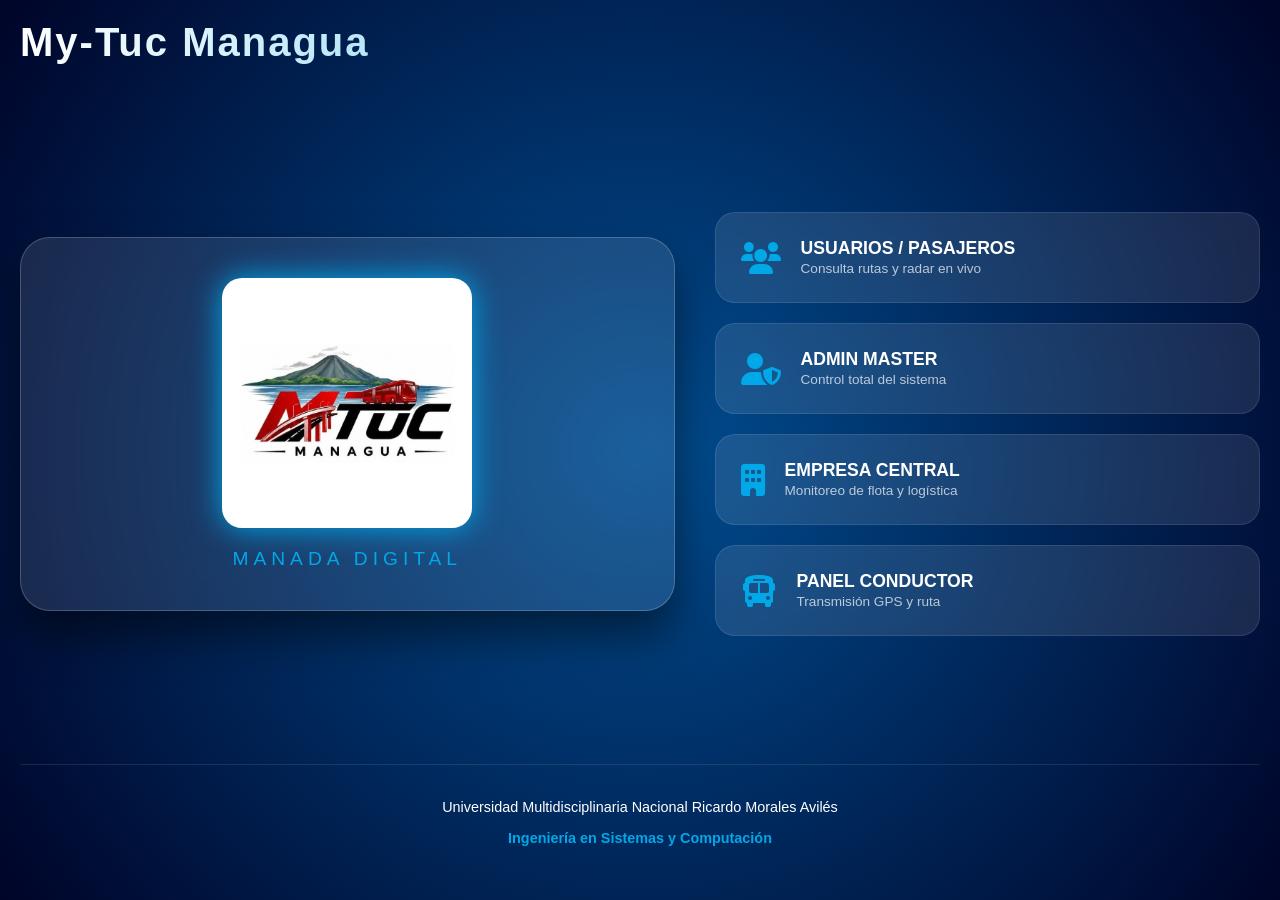
==== index.html @ 28d9f67d "Fix HTML structure and styles for mobile responsiveness" ====
<!DOCTYPE html>
<html lang="es">
<head>
    <meta charset="UTF-8">
    <meta name="viewport" content="width=device-width, initial-scale=1.0">
    <title>MyTuc Managua | Inicio</title>
    <link rel="stylesheet" href="https://cdnjs.cloudflare.com/ajax/libs/font-awesome/6.0.0-beta3/css/all.min.css">
    <style>
        :root {
            --azul-oscuro: #000428;
            --azul-deep: #004e92;
            --celeste: #00A8E8;
            --verde-neon: #2ECC71;
            --blanco-cristal: rgba(255, 255, 255, 0.1);
        }

        body, html {
            margin: 0;
            padding: 0;
            min-height: 100%; 
            font-family: 'Segoe UI', Roboto, sans-serif;
            background: radial-gradient(circle at center, var(--azul-deep), var(--azul-oscuro));
            color: white;
            overflow-x: hidden; 
        }

        .background-blobs {
            position: absolute;
            width: 100%;
            height: 100%;
            z-index: -1;
            filter: blur(80px);
            opacity: 0.5;
        }

        .blob {
            position: absolute;
            background: var(--celeste);
            border-radius: 50%;
            animation: move 20s infinite alternate;
        }

        @keyframes move {
            from { transform: translate(0, 0); }
            to { transform: translate(100px, 100px); }
        }

        .container {
            display: flex;
            flex-direction: column;
            min-height: 100vh; 
            padding: 20px;
            box-sizing: border-box;
        }

        header {
            text-align: left;
            padding-bottom: 20px;
        }

        header h1 {
            font-size: 2.5rem;
            margin: 0;
            letter-spacing: 2px;
            background: linear-gradient(to right, #fff, var(--celeste));
            -webkit-background-clip: text;
            -webkit-text-fill-color: transparent;
        }

        .main-content {
            display: grid;
            grid-template-columns: 1.2fr 1fr;
            gap: 40px;
            flex-grow: 1;
            align-items: center;
        }

        /* Área del Logo (Izquierda) */
        .logo-section {
            background: var(--blanco-cristal);
            backdrop-filter: blur(15px);
            border: 1px solid rgba(255,255,255,0.2);
            border-radius: 30px;
            padding: 40px 20px;
            display: flex;
            flex-direction: column;
            align-items: center;
            justify-content: center;
            box-shadow: 0 25px 45px rgba(0,0,0,0.5);
            position: relative;
        }

        .logo-placeholder {
            width: 250px;
            height: 250px;
            background: white;
            border-radius: 20px;
            display: flex;
            align-items: center;
            justify-content: center;
            color: var(--azul-oscuro);
            font-weight: bold;
            font-size: 2rem;
            box-shadow: 0 0 30px var(--celeste);
        }

        .logo-section span {
            margin-top: 20px;
            font-size: 1.2rem;
            color: var(--celeste);
            text-transform: uppercase;
            letter-spacing: 5px;
        }

        /* Área de Botones (Derecha) */
        .menu-section {
            display: flex;
            flex-direction: column;
            gap: 20px;
        }

        .menu-btn {
            background: var(--blanco-cristal);
            backdrop-filter: blur(10px);
            border: 1px solid rgba(255,255,255,0.1);
            padding: 25px;
            border-radius: 20px;
            display: flex;
            align-items: center;
            text-decoration: none;
            color: white;
            transition: all 0.4s cubic-bezier(0.175, 0.885, 0.32, 1.275);
            position: relative;
            overflow: hidden;
        }

        .menu-btn i {
            font-size: 2rem;
            margin-right: 20px;
            color: var(--celeste);
        }

        .menu-btn div b {
            display: block;
            font-size: 1.1rem;
            text-transform: uppercase;
        }

        .menu-btn div span {
            font-size: 0.85rem;
            opacity: 0.7;
        }

        /* Efectos Hover */
        .menu-btn:hover {
            transform: scale(1.05) translateX(10px);
            background: rgba(255,255,255,0.2);
            border-color: var(--verde-neon);
        }
        .menu-btn:hover i {
            color: var(--verde-neon);
            text-shadow: 0 0 15px var(--verde-neon);
        }

        footer {
            text-align: center;
            padding: 20px;
            font-size: 0.9rem;
            border-top: 1px solid rgba(255,255,255,0.1);
            margin-top: auto; 
        }

        .u-name { color: var(--celeste); font-weight: bold; }

        /* --- AJUSTES PARA CELULAR (VISTA VERTICAL) --- */
       /* --- SECCIÓN CORRECTIVA PARA MÓVILES --- */
    @media screen and (max-width: 768px) {
        
        /* Forzamos a que el contenedor principal permita scroll y no se comprima */
        .container {
            display: block !important;
            height: auto !important;
            min-height: 100vh !important;
            overflow-y: auto !important;
        }

        /* Eliminamos el GRID y ponemos todo en una sola columna vertical */
        .main-content { 
            display: flex !important;
            flex-direction: column !important;
            grid-template-columns: 1fr !important; /* Anula las 2 columnas */
            gap: 20px !important;
            width: 100% !important;
        }

        /* El logo arriba, ocupando el ancho completo */
        .logo-section { 
            width: 100% !important;
            height: auto !important; 
            padding: 20px !important;
            order: 1; /* Asegura que vaya de primero */
        }

        /* Los botones abajo, uno tras otro */
        .menu-section {
            width: 100% !important;
            display: flex !important;
            flex-direction: column !important;
            gap: 15px !important;
            order: 2; /* Asegura que vaya después del logo */
        }

        .menu-btn {
            width: 100% !important;
            padding: 20px !important;
        }

        /* Título centrado y más pequeño para que no empuje el diseño */
        header h1 {
            font-size: 1.6rem !important;
            text-align: center !important;
        }
    }
    </style>
</head>
<body>

    <div class="background-blobs">
        <div class="blob" style="width: 300px; height: 300px; top: 10%; left: 10%;"></div>
        <div class="blob" style="width: 200px; height: 200px; bottom: 10%; right: 10%; background: var(--verde-neon);"></div>
    </div>

    <div class="container">
        <header>
            <h1>My-Tuc Managua</h1>
        </header>

        <main class="main-content">
            <!-- Sección Logo -->
            <section class="logo-section">
                <div class="logo-placeholder">
                    <img src="img/Logo.jpeg" alt="LOGO" style="max-width:85%; border-radius: 10px;" onerror="this.parentElement.innerHTML='LOGO'">
                </div>
                <span>Manada Digital</span>
            </section>

            <!-- Sección Menú -->
            <section class="menu-section">
                <a href="Usuari@s.html" class="menu-btn">
                    <i class="fas fa-users"></i>
                    <div>
                        <b>Usuarios / Pasajeros</b>
                        <span>Consulta rutas y radar en vivo</span>
                    </div>
                </a>

                <a href="AdminMaestro.html" class="menu-btn">
                    <i class="fas fa-user-shield"></i>
                    <div>
                        <b>Admin Master</b>
                        <span>Control total del sistema</span>
                    </div>
                </a>

                <a href="EmpresaControl.html" class="menu-btn">
                    <i class="fas fa-building"></i>
                    <div>
                        <b>Empresa Central</b>
                        <span>Monitoreo de flota y logística</span>
                    </div>
                </a>

                <a href="conductor.html" class="menu-btn">
                    <i class="fas fa-bus"></i>
                    <div>
                        <b>Panel Conductor</b>
                        <span>Transmisión GPS y ruta</span>
                    </div>
                </a>
            </section>
        </main>

        <footer>
            <p>Universidad Multidisciplinaria Nacional Ricardo Morales Avilés</p>
            <p class="u-name">Ingeniería en Sistemas y Computación</p>
        </footer>
    </div>

</body>
</html>
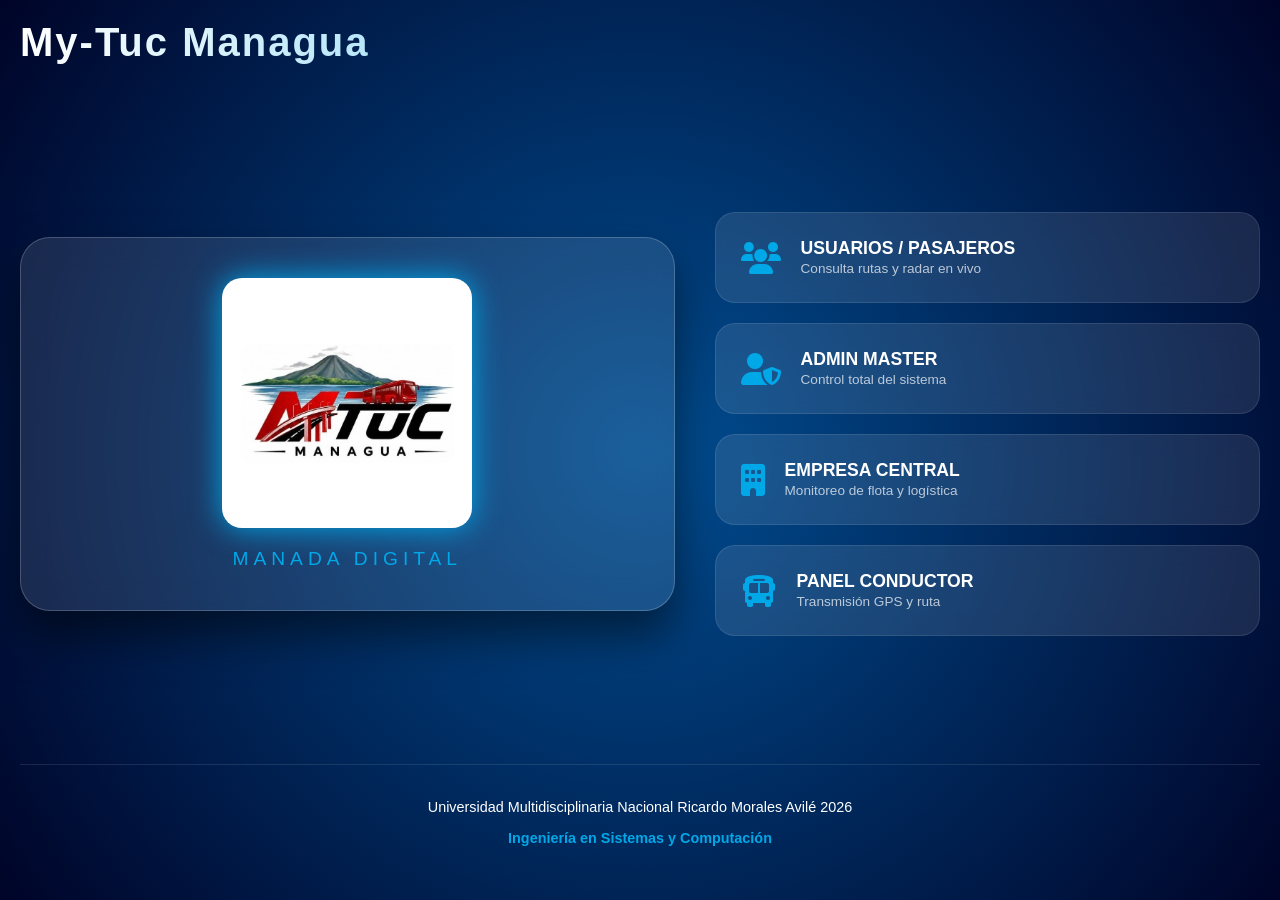
==== commit 7fd6213a: "Revise index.html for layout and styling improvements Updated the HTML structure and styles for the " ====
--- a/index.html
+++ b/index.html
@@ -174,53 +174,64 @@
 
         /* --- AJUSTES PARA CELULAR (VISTA VERTICAL) --- */
        /* --- SECCIÓN CORRECTIVA PARA MÓVILES --- */
-    @media screen and (max-width: 768px) {
-        
-        /* Forzamos a que el contenedor principal permita scroll y no se comprima */
-        .container {
-            display: block !important;
-            height: auto !important;
-            min-height: 100vh !important;
-            overflow-y: auto !important;
-        }
-
-        /* Eliminamos el GRID y ponemos todo en una sola columna vertical */
-        .main-content { 
-            display: flex !important;
-            flex-direction: column !important;
-            grid-template-columns: 1fr !important; /* Anula las 2 columnas */
-            gap: 20px !important;
-            width: 100% !important;
-        }
-
-        /* El logo arriba, ocupando el ancho completo */
-        .logo-section { 
-            width: 100% !important;
-            height: auto !important; 
-            padding: 20px !important;
-            order: 1; /* Asegura que vaya de primero */
-        }
-
-        /* Los botones abajo, uno tras otro */
-        .menu-section {
-            width: 100% !important;
-            display: flex !important;
-            flex-direction: column !important;
-            gap: 15px !important;
-            order: 2; /* Asegura que vaya después del logo */
-        }
-
-        .menu-btn {
-            width: 100% !important;
-            padding: 20px !important;
-        }
-
-        /* Título centrado y más pequeño para que no empuje el diseño */
-        header h1 {
-            font-size: 1.6rem !important;
-            text-align: center !important;
-        }
-    }
+    /* --- AJUSTES PARA CELULAR (VISTA VERTICAL) --- */
+@media screen and (max-width: 768px) {
+
+    .container {
+        display: block !important;
+        height: auto !important;
+        min-height: 100vh !important;
+        overflow-y: auto !important;
+        padding: 15px !important;
+    }
+
+    .main-content { 
+        display: flex !important;
+        flex-direction: column !important;
+        grid-template-columns: 1fr !important; 
+        gap: 20px !important;
+        width: 100% !important;
+    }
+
+    .logo-section { 
+        width: 100% !important;
+        height: auto !important; 
+        padding: 20px !important;
+        order: 1;
+    }
+
+    .logo-placeholder {
+        width: 80% !important;
+        height: auto !important;
+        max-width: 200px !important;
+    }
+
+    .menu-section {
+        width: 100% !important;
+        display: flex !important;
+        flex-direction: column !important;
+        gap: 15px !important;
+        order: 2;
+    }
+
+    .menu-btn {
+        width: 100% !important;
+        padding: 15px !important;
+        font-size: 0.95rem !important;
+    }
+
+    header h1 {
+        font-size: 1.6rem !important;
+        text-align: center !important;
+    }
+}
+
+/* Ajuste global para imágenes */
+img {
+    max-width: 100%;
+    height: auto;
+}
+
     </style>
 </head>
 <body>
@@ -281,7 +292,7 @@
         </main>
 
         <footer>
-            <p>Universidad Multidisciplinaria Nacional Ricardo Morales Avilés</p>
+            <p>Universidad Multidisciplinaria Nacional Ricardo Morales Avilé 2026</p>
             <p class="u-name">Ingeniería en Sistemas y Computación</p>
         </footer>
     </div>
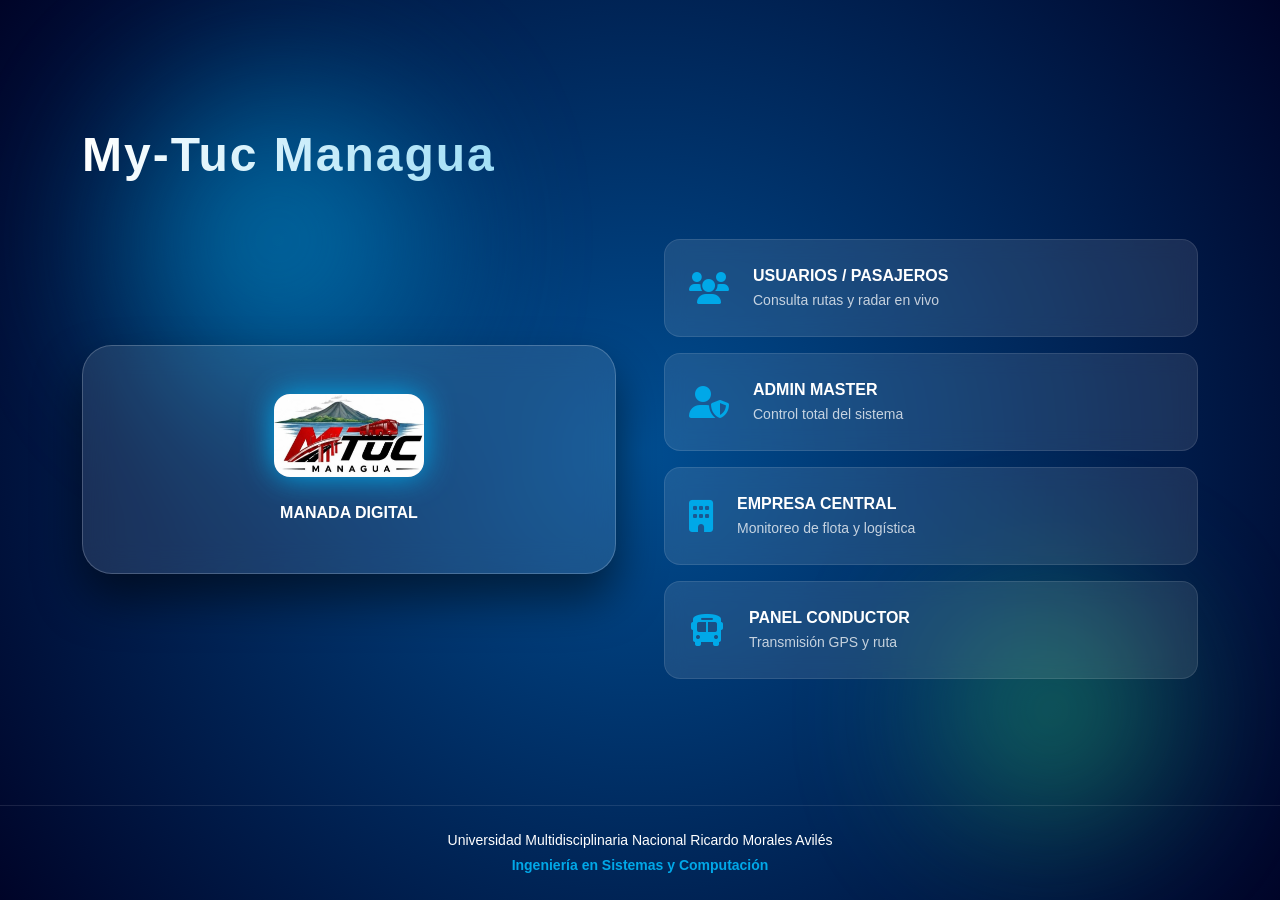
==== commit 619a5b68: "Refactor index.html to use Bootstrap for styling" ====
--- a/index.html
+++ b/index.html
@@ -4,298 +4,153 @@
     <meta charset="UTF-8">
     <meta name="viewport" content="width=device-width, initial-scale=1.0">
     <title>MyTuc Managua | Inicio</title>
+    
+    <!-- 1. LLAMADA A BOOTSTRAP CSS (Estilos base) -->
+    <link href="https://cdn.jsdelivr.net/npm/bootstrap@5.3.0/dist/css/bootstrap.min.css" rel="stylesheet">
+    
+    <!-- Llamada a FontAwesome (Iconos) -->
     <link rel="stylesheet" href="https://cdnjs.cloudflare.com/ajax/libs/font-awesome/6.0.0-beta3/css/all.min.css">
+    
     <style>
+        /* Mantenemos tus colores y el fondo animado */
         :root {
             --azul-oscuro: #000428;
             --azul-deep: #004e92;
             --celeste: #00A8E8;
             --verde-neon: #2ECC71;
-            --blanco-cristal: rgba(255, 255, 255, 0.1);
         }
 
-        body, html {
-            margin: 0;
-            padding: 0;
-            min-height: 100%; 
-            font-family: 'Segoe UI', Roboto, sans-serif;
+        body {
             background: radial-gradient(circle at center, var(--azul-deep), var(--azul-oscuro));
             color: white;
-            overflow-x: hidden; 
+            font-family: 'Segoe UI', Roboto, sans-serif;
+            min-height: 100vh;
+            display: flex;
+            flex-direction: column;
         }
 
+        /* Fondo animado */
         .background-blobs {
-            position: absolute;
-            width: 100%;
-            height: 100%;
-            z-index: -1;
-            filter: blur(80px);
-            opacity: 0.5;
+            position: fixed; width: 100%; height: 100%; z-index: -1; filter: blur(80px); opacity: 0.5;
+        }
+        .blob { position: absolute; background: var(--celeste); border-radius: 50%; animation: move 20s infinite alternate; }
+        @keyframes move { from { transform: translate(0, 0); } to { transform: translate(100px, 100px); } }
+
+        /* Estilos personalizados para tus elementos (adaptados a Bootstrap) */
+        header h1 {
+            background: linear-gradient(to right, #fff, var(--celeste));
+            -webkit-background-clip: text; -webkit-text-fill-color: transparent;
+            letter-spacing: 2px;
         }
 
-        .blob {
-            position: absolute;
-            background: var(--celeste);
-            border-radius: 50%;
-            animation: move 20s infinite alternate;
-        }
-
-        @keyframes move {
-            from { transform: translate(0, 0); }
-            to { transform: translate(100px, 100px); }
-        }
-
-        .container {
-            display: flex;
-            flex-direction: column;
-            min-height: 100vh; 
-            padding: 20px;
-            box-sizing: border-box;
-        }
-
-        header {
-            text-align: left;
-            padding-bottom: 20px;
-        }
-
-        header h1 {
-            font-size: 2.5rem;
-            margin: 0;
-            letter-spacing: 2px;
-            background: linear-gradient(to right, #fff, var(--celeste));
-            -webkit-background-clip: text;
-            -webkit-text-fill-color: transparent;
-        }
-
-        .main-content {
-            display: grid;
-            grid-template-columns: 1.2fr 1fr;
-            gap: 40px;
-            flex-grow: 1;
-            align-items: center;
-        }
-
-        /* Área del Logo (Izquierda) */
         .logo-section {
-            background: var(--blanco-cristal);
+            background: rgba(255, 255, 255, 0.1);
             backdrop-filter: blur(15px);
             border: 1px solid rgba(255,255,255,0.2);
             border-radius: 30px;
-            padding: 40px 20px;
-            display: flex;
-            flex-direction: column;
-            align-items: center;
-            justify-content: center;
             box-shadow: 0 25px 45px rgba(0,0,0,0.5);
-            position: relative;
         }
 
-        .logo-placeholder {
-            width: 250px;
-            height: 250px;
-            background: white;
-            border-radius: 20px;
-            display: flex;
-            align-items: center;
-            justify-content: center;
-            color: var(--azul-oscuro);
-            font-weight: bold;
-            font-size: 2rem;
+        .logo-placeholder img {
+            width: 150px;
             box-shadow: 0 0 30px var(--celeste);
         }
 
-        .logo-section span {
-            margin-top: 20px;
-            font-size: 1.2rem;
-            color: var(--celeste);
-            text-transform: uppercase;
-            letter-spacing: 5px;
-        }
-
-        /* Área de Botones (Derecha) */
-        .menu-section {
-            display: flex;
-            flex-direction: column;
-            gap: 20px;
-        }
-
         .menu-btn {
-            background: var(--blanco-cristal);
+            background: rgba(255, 255, 255, 0.1);
             backdrop-filter: blur(10px);
             border: 1px solid rgba(255,255,255,0.1);
-            padding: 25px;
-            border-radius: 20px;
-            display: flex;
-            align-items: center;
-            text-decoration: none;
-            color: white;
-            transition: all 0.4s cubic-bezier(0.175, 0.885, 0.32, 1.275);
-            position: relative;
-            overflow: hidden;
+            transition: all 0.4s ease;
+            color: white; text-decoration: none;
         }
-
-        .menu-btn i {
-            font-size: 2rem;
-            margin-right: 20px;
-            color: var(--celeste);
-        }
-
-        .menu-btn div b {
-            display: block;
-            font-size: 1.1rem;
-            text-transform: uppercase;
-        }
-
-        .menu-btn div span {
-            font-size: 0.85rem;
-            opacity: 0.7;
-        }
-
-        /* Efectos Hover */
+        
         .menu-btn:hover {
             transform: scale(1.05) translateX(10px);
             background: rgba(255,255,255,0.2);
             border-color: var(--verde-neon);
-        }
-        .menu-btn:hover i {
-            color: var(--verde-neon);
-            text-shadow: 0 0 15px var(--verde-neon);
+            color: white;
         }
 
-        footer {
-            text-align: center;
-            padding: 20px;
-            font-size: 0.9rem;
-            border-top: 1px solid rgba(255,255,255,0.1);
-            margin-top: auto; 
-        }
+        .menu-btn i { color: var(--celeste); transition: all 0.4s ease; }
+        .menu-btn:hover i { color: var(--verde-neon); text-shadow: 0 0 15px var(--verde-neon); }
 
+        footer { border-top: 1px solid rgba(255,255,255,0.1); }
         .u-name { color: var(--celeste); font-weight: bold; }
-
-        /* --- AJUSTES PARA CELULAR (VISTA VERTICAL) --- */
-       /* --- SECCIÓN CORRECTIVA PARA MÓVILES --- */
-    /* --- AJUSTES PARA CELULAR (VISTA VERTICAL) --- */
-@media screen and (max-width: 768px) {
-
-    .container {
-        display: block !important;
-        height: auto !important;
-        min-height: 100vh !important;
-        overflow-y: auto !important;
-        padding: 15px !important;
-    }
-
-    .main-content { 
-        display: flex !important;
-        flex-direction: column !important;
-        grid-template-columns: 1fr !important; 
-        gap: 20px !important;
-        width: 100% !important;
-    }
-
-    .logo-section { 
-        width: 100% !important;
-        height: auto !important; 
-        padding: 20px !important;
-        order: 1;
-    }
-
-    .logo-placeholder {
-        width: 80% !important;
-        height: auto !important;
-        max-width: 200px !important;
-    }
-
-    .menu-section {
-        width: 100% !important;
-        display: flex !important;
-        flex-direction: column !important;
-        gap: 15px !important;
-        order: 2;
-    }
-
-    .menu-btn {
-        width: 100% !important;
-        padding: 15px !important;
-        font-size: 0.95rem !important;
-    }
-
-    header h1 {
-        font-size: 1.6rem !important;
-        text-align: center !important;
-    }
-}
-
-/* Ajuste global para imágenes */
-img {
-    max-width: 100%;
-    height: auto;
-}
-
     </style>
 </head>
 <body>
 
+    <!-- Fondo animado -->
     <div class="background-blobs">
         <div class="blob" style="width: 300px; height: 300px; top: 10%; left: 10%;"></div>
         <div class="blob" style="width: 200px; height: 200px; bottom: 10%; right: 10%; background: var(--verde-neon);"></div>
     </div>
 
-    <div class="container">
-        <header>
-            <h1>My-Tuc Managua</h1>
+    <!-- 2. ESTRUCTURA PRINCIPAL DE BOOTSTRAP (Container) -->
+    <div class="container py-4 flex-grow-1 d-flex flex-column justify-content-center">
+        
+        <header class="text-center text-md-start mb-5">
+            <h1 class="display-5 fw-bold">My-Tuc Managua</h1>
         </header>
 
-        <main class="main-content">
-            <!-- Sección Logo -->
-            <section class="logo-section">
-                <div class="logo-placeholder">
-                    <img src="img/Logo.jpeg" alt="LOGO" style="max-width:85%; border-radius: 10px;" onerror="this.parentElement.innerHTML='LOGO'">
+        <!-- 3. LA REJILLA (Row y Cols) - Aquí está la magia responsiva -->
+        <main class="row align-items-center gx-5">
+            
+            <!-- Sección Logo: Ocupa 12 columnas en móvil (ancho total) y 6 en PC -->
+            <section class="col-12 col-md-6 mb-5 mb-md-0">
+                <div class="logo-section p-5 text-center">
+                    <div class="logo-placeholder mb-4">
+                        <img src="img/Logo.jpeg" alt="LOGO" class="img-fluid rounded-4" onerror="this.parentElement.innerHTML='LOGO'">
+                    </div>
+                    <span class="text-uppercase fw-bold celeste-text tracking-widest">Manada Digital</span>
                 </div>
-                <span>Manada Digital</span>
             </section>
 
-            <!-- Sección Menú -->
-            <section class="menu-section">
-                <a href="Usuari@s.html" class="menu-btn">
-                    <i class="fas fa-users"></i>
-                    <div>
-                        <b>Usuarios / Pasajeros</b>
-                        <span>Consulta rutas y radar en vivo</span>
-                    </div>
-                </a>
+            <!-- Sección Menú: Ocupa 12 columnas en móvil y 6 en PC -->
+            <section class="col-12 col-md-6">
+                <div class="d-grid gap-3">
+                    <a href="Usuari@s.html" class="menu-btn p-4 rounded-4 d-flex align-items-center">
+                        <i class="fas fa-users fa-2x me-4"></i>
+                        <div>
+                            <b class="d-block text-uppercase">Usuarios / Pasajeros</b>
+                            <span class="small opacity-75">Consulta rutas y radar en vivo</span>
+                        </div>
+                    </a>
 
-                <a href="AdminMaestro.html" class="menu-btn">
-                    <i class="fas fa-user-shield"></i>
-                    <div>
-                        <b>Admin Master</b>
-                        <span>Control total del sistema</span>
-                    </div>
-                </a>
+                    <a href="AdminMaestro.html" class="menu-btn p-4 rounded-4 d-flex align-items-center">
+                        <i class="fas fa-user-shield fa-2x me-4"></i>
+                        <div>
+                            <b class="d-block text-uppercase">Admin Master</b>
+                            <span class="small opacity-75">Control total del sistema</span>
+                        </div>
+                    </a>
 
-                <a href="EmpresaControl.html" class="menu-btn">
-                    <i class="fas fa-building"></i>
-                    <div>
-                        <b>Empresa Central</b>
-                        <span>Monitoreo de flota y logística</span>
-                    </div>
-                </a>
+                    <a href="EmpresaControl.html" class="menu-btn p-4 rounded-4 d-flex align-items-center">
+                        <i class="fas fa-building fa-2x me-4"></i>
+                        <div>
+                            <b class="d-block text-uppercase">Empresa Central</b>
+                            <span class="small opacity-75">Monitoreo de flota y logística</span>
+                        </div>
+                    </a>
 
-                <a href="conductor.html" class="menu-btn">
-                    <i class="fas fa-bus"></i>
-                    <div>
-                        <b>Panel Conductor</b>
-                        <span>Transmisión GPS y ruta</span>
-                    </div>
-                </a>
+                    <a href="conductor.html" class="menu-btn p-4 rounded-4 d-flex align-items-center">
+                        <i class="fas fa-bus fa-2x me-4"></i>
+                        <div>
+                            <b class="d-block text-uppercase">Panel Conductor</b>
+                            <span class="small opacity-75">Transmisión GPS y ruta</span>
+                        </div>
+                    </a>
+                </div>
             </section>
         </main>
-
-        <footer>
-            <p>Universidad Multidisciplinaria Nacional Ricardo Morales Avilé 2026</p>
-            <p class="u-name">Ingeniería en Sistemas y Computación</p>
-        </footer>
     </div>
 
+    <footer class="text-center p-4 mt-auto">
+        <p class="mb-1 small">Universidad Multidisciplinaria Nacional Ricardo Morales Avilés</p>
+        <p class="u-name small mb-0">Ingeniería en Sistemas y Computación</p>
+    </footer>
+
+    <!-- 4. LLAMADA A BOOTSTRAP JS (Para componentes interactivos) -->
+    <script src="https://cdn.jsdelivr.net/npm/bootstrap@5.3.0/dist/js/bootstrap.bundle.min.js"></script>
 </body>
 </html>
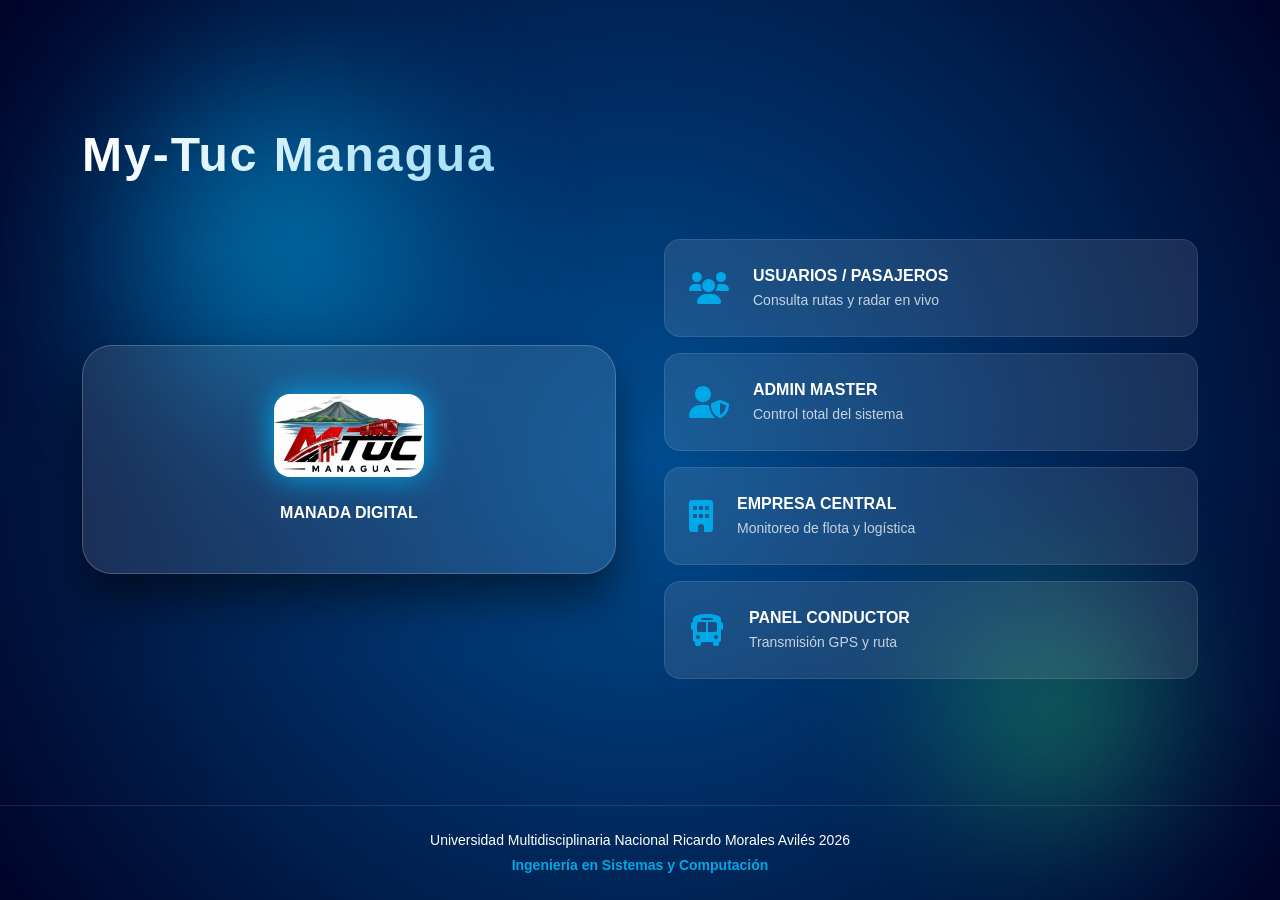
==== commit 1073c338: "Fix HTML structure and update footer year" ====
--- a/index.html
+++ b/index.html
@@ -146,7 +146,7 @@
     </div>
 
     <footer class="text-center p-4 mt-auto">
-        <p class="mb-1 small">Universidad Multidisciplinaria Nacional Ricardo Morales Avilés</p>
+        <p class="mb-1 small">Universidad Multidisciplinaria Nacional Ricardo Morales Avilés 2026</p>
         <p class="u-name small mb-0">Ingeniería en Sistemas y Computación</p>
     </footer>
 
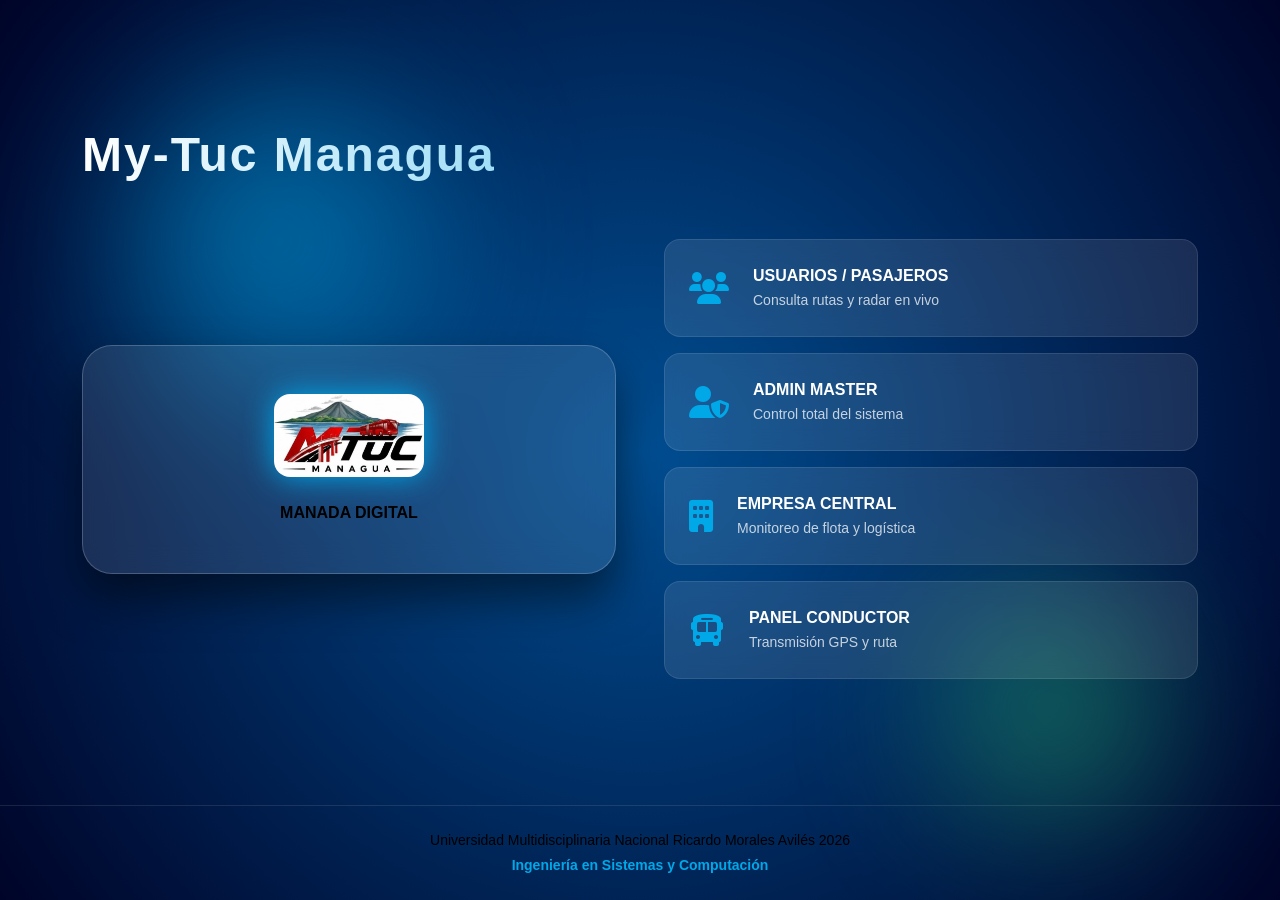
==== commit bd42a46b: "Fix HTML structure and update styles" ====
--- a/index.html
+++ b/index.html
@@ -21,8 +21,9 @@
         }
 
         body {
+            
             background: radial-gradient(circle at center, var(--azul-deep), var(--azul-oscuro));
-            color: white;
+            color: black;
             font-family: 'Segoe UI', Roboto, sans-serif;
             min-height: 100vh;
             display: flex;
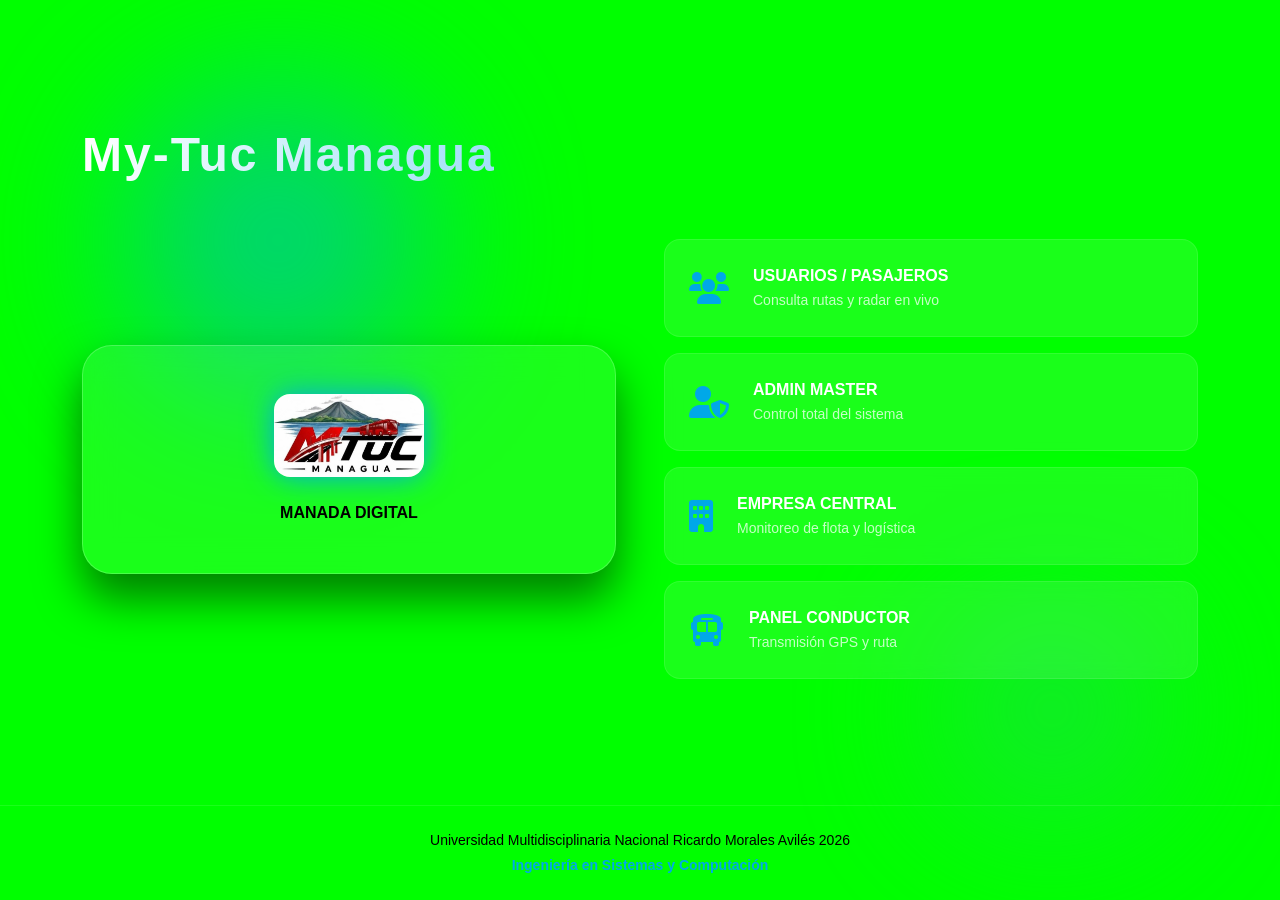
==== commit 8673e696: "Update background color and body styles in index.html Changed background color to lime and adjusted " ====
--- a/index.html
+++ b/index.html
@@ -20,7 +20,7 @@
             --verde-neon: #2ECC71;
         }
 
-        body {
+      /*  body {
             
             background: radial-gradient(circle at center, var(--azul-deep), var(--azul-oscuro));
             color: black;
@@ -28,6 +28,21 @@
             min-height: 100vh;
             display: flex;
             flex-direction: column;
+        }*/
+        body {
+            /* CAMBIO DE PRUEBA: Fondo verde lima chillante */
+            background: lime !important;
+            
+            /* CAMBIO: Texto negro */
+            color: black !important;
+            
+            /* Mantenemos lo demás */
+            font-family: 'Segoe UI', Roboto, sans-serif;
+            min-height: 100vh;
+            display: flex;
+            flex-direction: column;
+            margin: 0;
+            padding: 0;
         }
 
         /* Fondo animado */
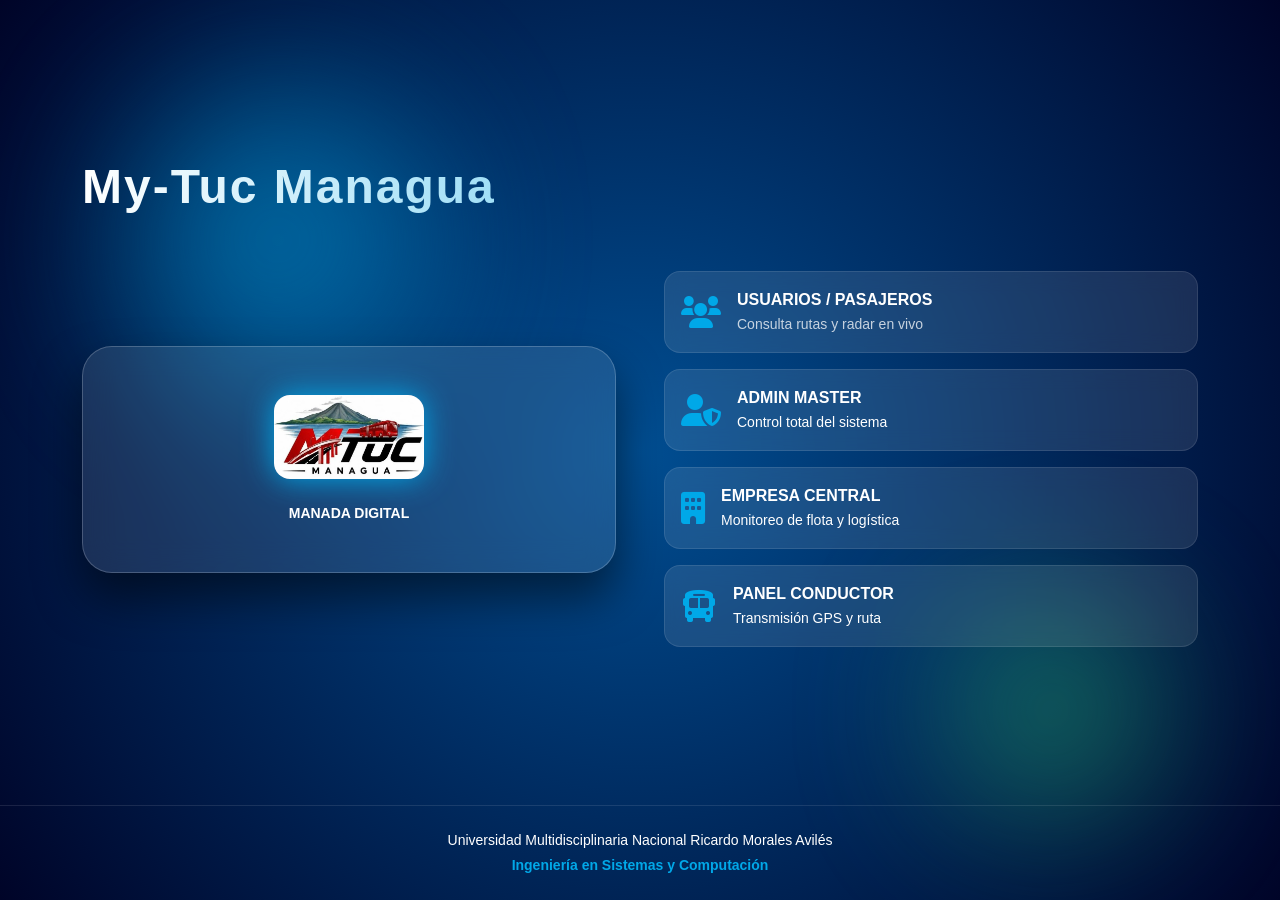
==== commit e3f881d3: "Restore original styles and improve responsiveness Restored original colors and background gradient," ====
--- a/index.html
+++ b/index.html
@@ -2,17 +2,18 @@
 <html lang="es">
 <head>
     <meta charset="UTF-8">
+    <!-- El viewport correcto para que no se vea pequeño -->
     <meta name="viewport" content="width=device-width, initial-scale=1.0">
     <title>MyTuc Managua | Inicio</title>
     
-    <!-- 1. LLAMADA A BOOTSTRAP CSS (Estilos base) -->
+    <!-- LLAMADA A BOOTSTRAP CSS (Estilos base y responsivos) -->
     <link href="https://cdn.jsdelivr.net/npm/bootstrap@5.3.0/dist/css/bootstrap.min.css" rel="stylesheet">
     
     <!-- Llamada a FontAwesome (Iconos) -->
     <link rel="stylesheet" href="https://cdnjs.cloudflare.com/ajax/libs/font-awesome/6.0.0-beta3/css/all.min.css">
     
     <style>
-        /* Mantenemos tus colores y el fondo animado */
+        /* RESTAURAMOS TUS COLORES ORIGINALES */
         :root {
             --azul-oscuro: #000428;
             --azul-deep: #004e92;
@@ -20,39 +21,25 @@
             --verde-neon: #2ECC71;
         }
 
-      /*  body {
-            
-            background: radial-gradient(circle at center, var(--azul-deep), var(--azul-oscuro));
-            color: black;
+        body {
+            /* Mantenemos el fondo gradiente azul original */
+            background: radial-gradient(circle at center, var(--azul-deep), var(--azul-oscuro)) !important;
+            color: white !important; /* Restauramos texto blanco */
             font-family: 'Segoe UI', Roboto, sans-serif;
             min-height: 100vh;
             display: flex;
             flex-direction: column;
-        }*/
-        body {
-            /* CAMBIO DE PRUEBA: Fondo verde lima chillante */
-            background: lime !important;
-            
-            /* CAMBIO: Texto negro */
-            color: black !important;
-            
-            /* Mantenemos lo demás */
-            font-family: 'Segoe UI', Roboto, sans-serif;
-            min-height: 100vh;
-            display: flex;
-            flex-direction: column;
-            margin: 0;
-            padding: 0;
+            overflow-x: hidden; /* Evita movimiento horizontal en móvil */
         }
 
-        /* Fondo animado */
+        /* Fondo animado (lo mantenemos sutil) */
         .background-blobs {
             position: fixed; width: 100%; height: 100%; z-index: -1; filter: blur(80px); opacity: 0.5;
         }
         .blob { position: absolute; background: var(--celeste); border-radius: 50%; animation: move 20s infinite alternate; }
         @keyframes move { from { transform: translate(0, 0); } to { transform: translate(100px, 100px); } }
 
-        /* Estilos personalizados para tus elementos (adaptados a Bootstrap) */
+        /* Estilos personalizados adaptados a Bootstrap */
         header h1 {
             background: linear-gradient(to right, #fff, var(--celeste));
             -webkit-background-clip: text; -webkit-text-fill-color: transparent;
@@ -68,16 +55,18 @@
         }
 
         .logo-placeholder img {
-            width: 150px;
+            width: 150px; /* Tamaño del logo controlado */
             box-shadow: 0 0 30px var(--celeste);
         }
 
+        /* Estilos de botones personalizados */
         .menu-btn {
             background: rgba(255, 255, 255, 0.1);
             backdrop-filter: blur(10px);
             border: 1px solid rgba(255,255,255,0.1);
             transition: all 0.4s ease;
             color: white; text-decoration: none;
+            cursor: pointer;
         }
         
         .menu-btn:hover {
@@ -87,11 +76,25 @@
             color: white;
         }
 
-        .menu-btn i { color: var(--celeste); transition: all 0.4s ease; }
+        .menu-btn i { color: var(--celeste); transition: all 0.4s ease; font-size: 2rem;}
         .menu-btn:hover i { color: var(--verde-neon); text-shadow: 0 0 15px var(--verde-neon); }
 
         footer { border-top: 1px solid rgba(255,255,255,0.1); }
         .u-name { color: var(--celeste); font-weight: bold; }
+
+        /* Ajuste específico para que los iconos y textos se vean grandes en móvil */
+        @media (max-width: 768px) {
+            .menu-btn {
+                padding: 20px !important; /* Más espacio para el dedo */
+            }
+            .menu-btn i {
+                font-size: 1.8rem; /* Icono grande en móvil */
+                margin-right: 15px !important;
+            }
+            .menu-btn div b {
+                font-size: 1.1rem; /* Texto principal grande */
+            }
+        }
     </style>
 </head>
 <body>
@@ -102,58 +105,60 @@
         <div class="blob" style="width: 200px; height: 200px; bottom: 10%; right: 10%; background: var(--verde-neon);"></div>
     </div>
 
-    <!-- 2. ESTRUCTURA PRINCIPAL DE BOOTSTRAP (Container) -->
+    <!-- CONTENEDOR PRINCIPAL DE BOOTSTRAP -->
     <div class="container py-4 flex-grow-1 d-flex flex-column justify-content-center">
         
         <header class="text-center text-md-start mb-5">
             <h1 class="display-5 fw-bold">My-Tuc Managua</h1>
         </header>
 
-        <!-- 3. LA REJILLA (Row y Cols) - Aquí está la magia responsiva -->
-        <main class="row align-items-center gx-5">
+        <!-- LA REJILLA RESPONSIVA (Row) -->
+        <main class="row align-items-center gx-md-5 gx-0">
             
-            <!-- Sección Logo: Ocupa 12 columnas en móvil (ancho total) y 6 en PC -->
-            <section class="col-12 col-md-6 mb-5 mb-md-0">
-                <div class="logo-section p-5 text-center">
+            <!-- Sección Logo: col-12 (Móvil Vertical) / col-md-6 (PC Horizontal) -->
+            <section class="col-12 col-md-6 mb-5 mb-md-0 text-center">
+                <div class="logo-section p-5 d-inline-block d-md-block">
                     <div class="logo-placeholder mb-4">
+                        <!-- class img-fluid asegura que el logo se adapte al ancho del móvil -->
                         <img src="img/Logo.jpeg" alt="LOGO" class="img-fluid rounded-4" onerror="this.parentElement.innerHTML='LOGO'">
                     </div>
-                    <span class="text-uppercase fw-bold celeste-text tracking-widest">Manada Digital</span>
+                    <span class="text-uppercase fw-bold celeste-text tracking-widest d-block small">Manada Digital</span>
                 </div>
             </section>
 
-            <!-- Sección Menú: Ocupa 12 columnas en móvil y 6 en PC -->
+            <!-- Sección Menú: col-12 (Móvil Vertical) / col-md-6 (PC Horizontal) -->
             <section class="col-12 col-md-6">
+                <!-- gap-3 asegura separación entre botones en vertical -->
                 <div class="d-grid gap-3">
-                    <a href="Usuari@s.html" class="menu-btn p-4 rounded-4 d-flex align-items-center">
-                        <i class="fas fa-users fa-2x me-4"></i>
+                    <a href="Usuari@s.html" class="menu-btn p-3 rounded-4 d-flex align-items-center">
+                        <i class="fas fa-users me-3"></i>
                         <div>
                             <b class="d-block text-uppercase">Usuarios / Pasajeros</b>
                             <span class="small opacity-75">Consulta rutas y radar en vivo</span>
                         </div>
                     </a>
 
-                    <a href="AdminMaestro.html" class="menu-btn p-4 rounded-4 d-flex align-items-center">
-                        <i class="fas fa-user-shield fa-2x me-4"></i>
+                    <a href="AdminMaestro.html" class="menu-btn p-3 rounded-4 d-flex align-items-center">
+                        <i class="fas fa-user-shield me-3"></i>
                         <div>
                             <b class="d-block text-uppercase">Admin Master</b>
-                            <span class="small opacity-75">Control total del sistema</span>
+                            <span class="small opacity-75small">Control total del sistema</span>
                         </div>
                     </a>
 
-                    <a href="EmpresaControl.html" class="menu-btn p-4 rounded-4 d-flex align-items-center">
-                        <i class="fas fa-building fa-2x me-4"></i>
+                    <a href="EmpresaControl.html" class="menu-btn p-3 rounded-4 d-flex align-items-center">
+                        <i class="fas fa-building me-3"></i>
                         <div>
                             <b class="d-block text-uppercase">Empresa Central</b>
-                            <span class="small opacity-75">Monitoreo de flota y logística</span>
+                            <span class="small opacity-75small">Monitoreo de flota y logística</span>
                         </div>
                     </a>
 
-                    <a href="conductor.html" class="menu-btn p-4 rounded-4 d-flex align-items-center">
-                        <i class="fas fa-bus fa-2x me-4"></i>
+                    <a href="conductor.html" class="menu-btn p-3 rounded-4 d-flex align-items-center">
+                        <i class="fas fa-bus me-3"></i>
                         <div>
                             <b class="d-block text-uppercase">Panel Conductor</b>
-                            <span class="small opacity-75">Transmisión GPS y ruta</span>
+                            <span class="small opacity-75small">Transmisión GPS y ruta</span>
                         </div>
                     </a>
                 </div>
@@ -162,11 +167,11 @@
     </div>
 
     <footer class="text-center p-4 mt-auto">
-        <p class="mb-1 small">Universidad Multidisciplinaria Nacional Ricardo Morales Avilés 2026</p>
+        <p class="mb-1 small">Universidad Multidisciplinaria Nacional Ricardo Morales Avilés</p>
         <p class="u-name small mb-0">Ingeniería en Sistemas y Computación</p>
     </footer>
 
-    <!-- 4. LLAMADA A BOOTSTRAP JS (Para componentes interactivos) -->
+    <!-- LLAMADA A BOOTSTRAP JS -->
     <script src="https://cdn.jsdelivr.net/npm/bootstrap@5.3.0/dist/js/bootstrap.bundle.min.js"></script>
 </body>
 </html>
